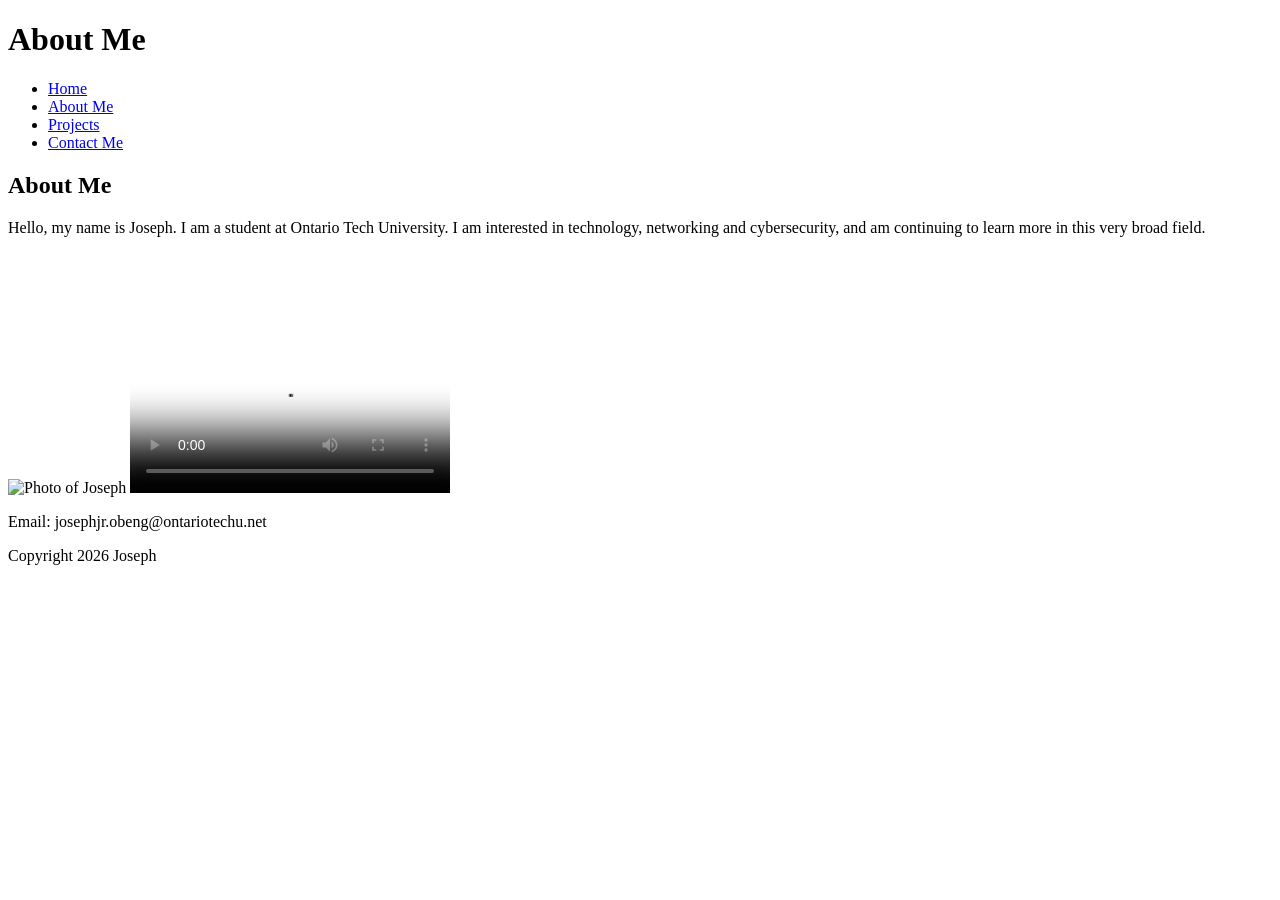
==== about.html @ 76a2095e "Updated my website" ====
<!DOCTYPE html>
<html lang="en">

<head>
    <meta charset="UTF-8">
    <meta name="viewport" content="width=device-width, initial-scale=1.0">
    <title>About Me</title>
</head>

<body>

    <div id="wrapper">

        <header>
            <h1>About Me</h1>

            <nav>
                <ul>
                    <li><a href="index.html">Home</a></li>
                    <li><a href="about.html">About Me</a></li>
                    <li><a href="projects.html">Projects</a></li>
                    <li><a href="contact.html">Contact Me</a></li>
                </ul>
            </nav>

        </header>
        <article>  
            <h2>About Me</h2>
            <p> Hello, my name is Joseph. I am a student at Ontario Tech University. I am interested in technology, networking and cybersecurity, and am continuing to learn more in this very broad field. 
            </p>    
            <img src="images/myimage.png" alt="Photo of Joseph"> 
            <!-- Your video -->
            <video width="320" height="240" controls poster="images/myimage.png">
             <source src="video/myvideo.mp4" type="video/mp4">
             Your browser does not support the video tag.
            </video>
        </article>

        <footer>
          <p>Email: josephjr.obeng@ontariotechu.net</p>
          <p>Copyright 2026 Joseph</p>
        </footer>

    </div>

</body>

</html>
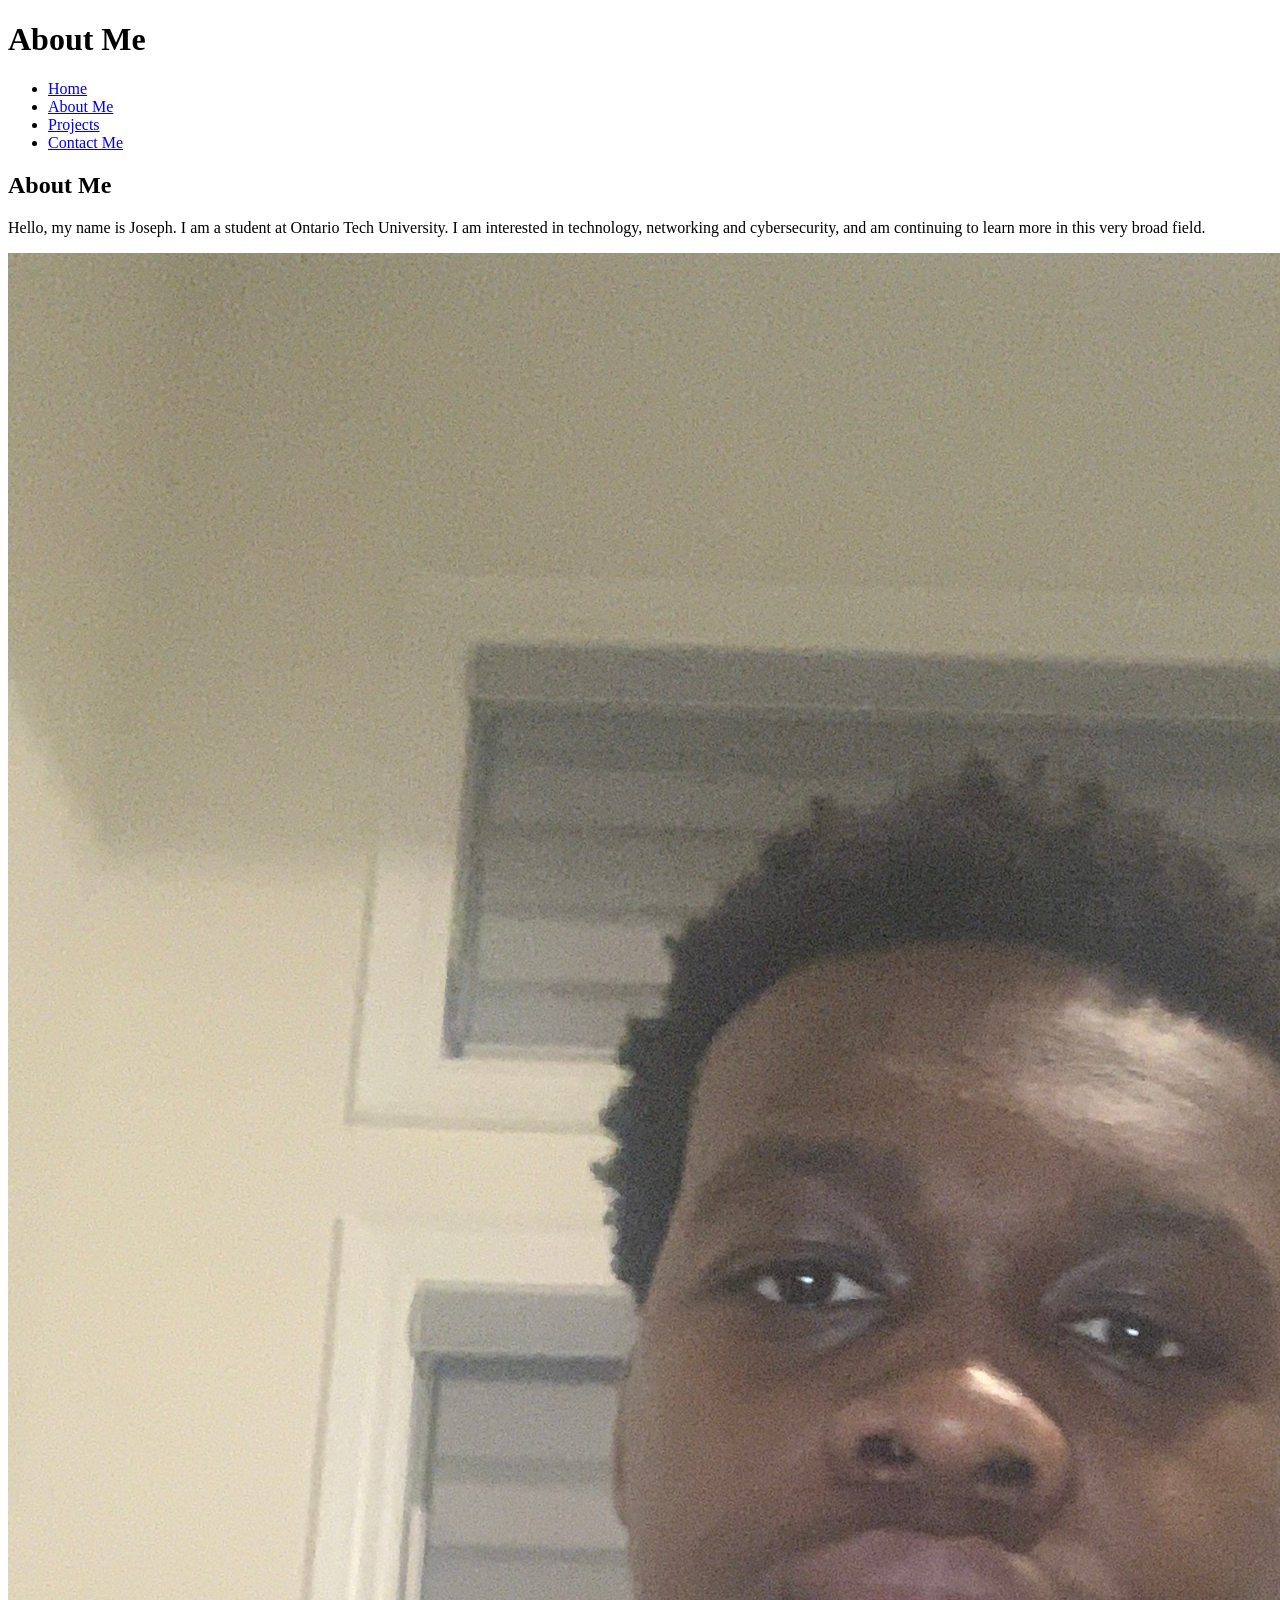
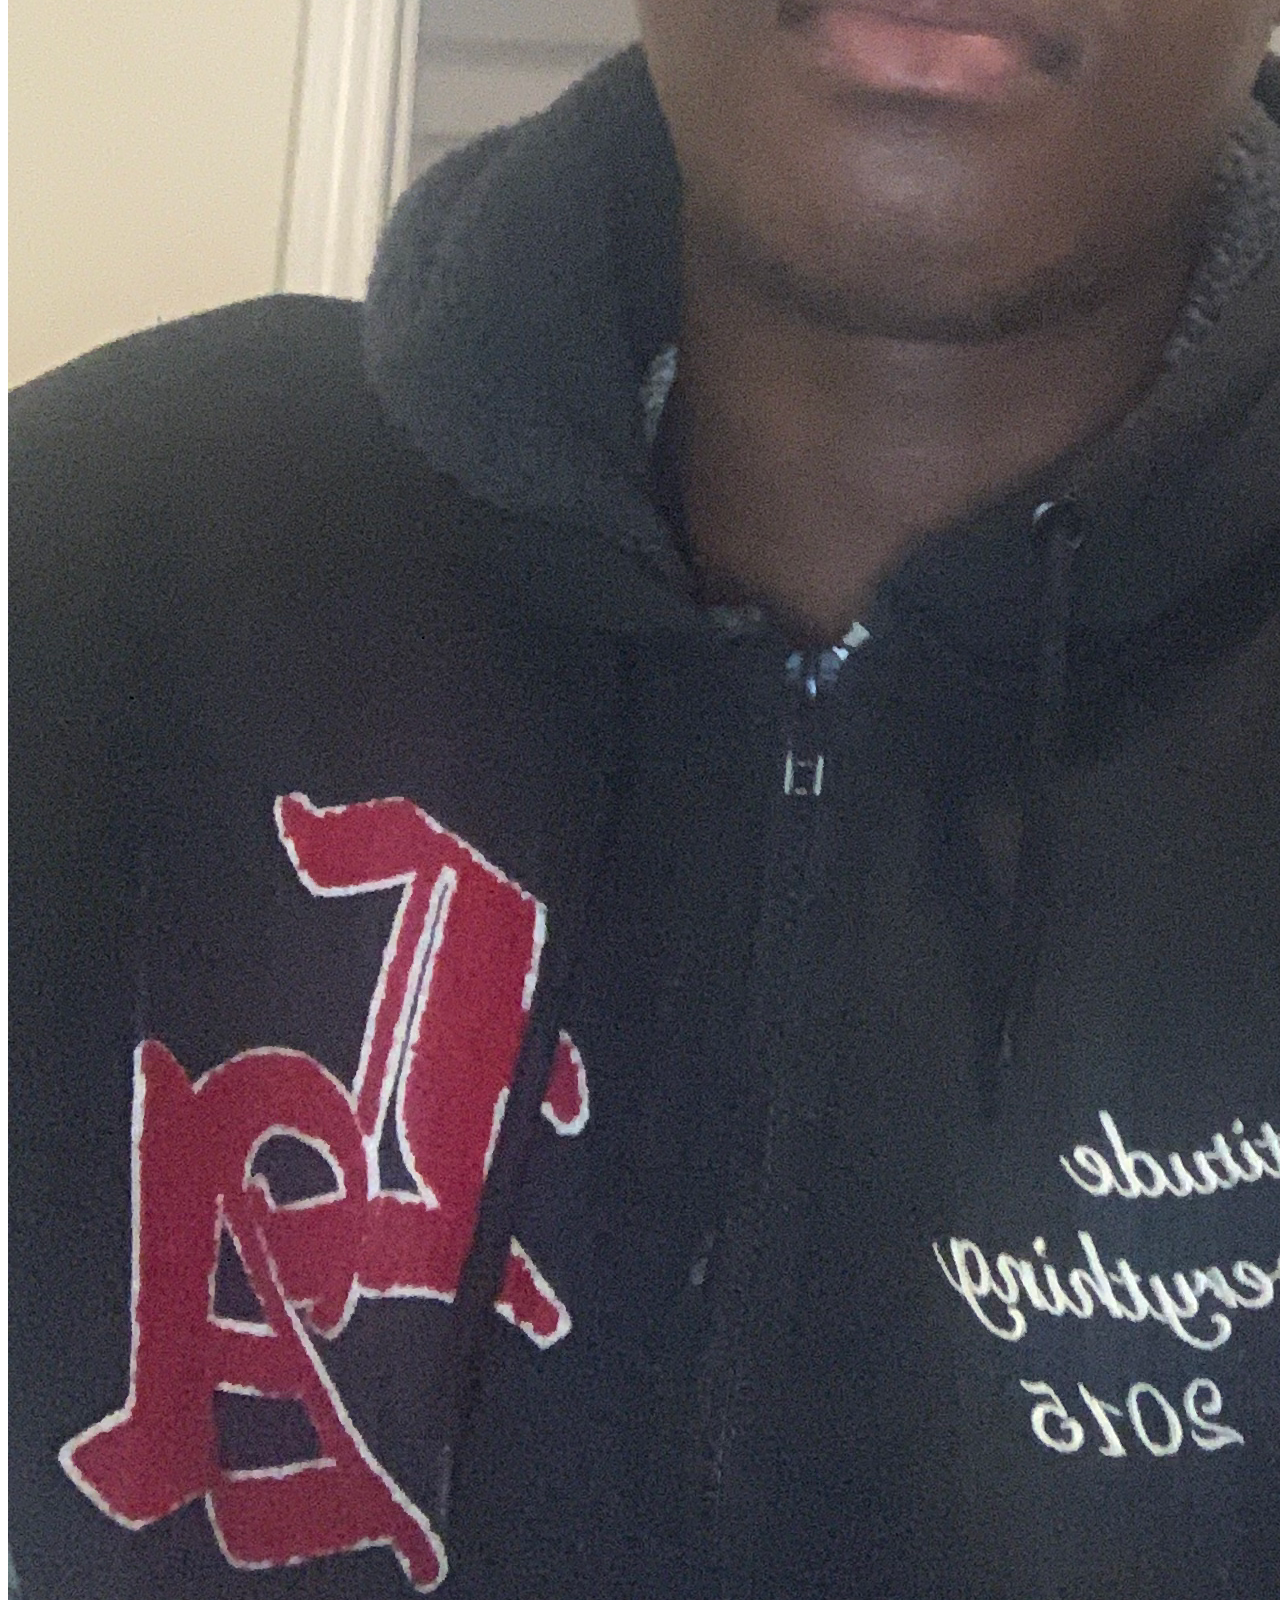
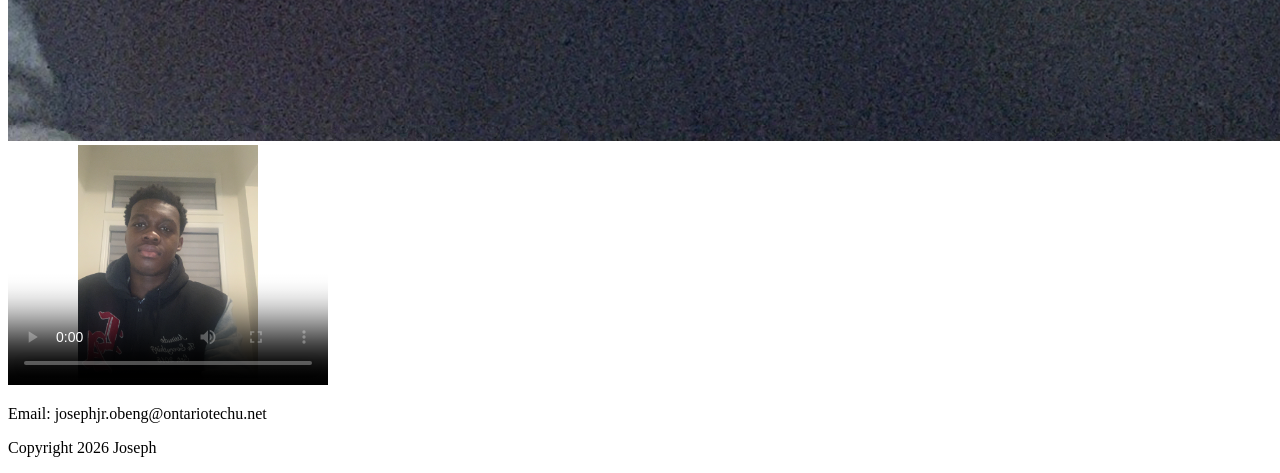
==== commit e1671f84: "uodated project and added contact and project" ====
--- a/about.html
+++ b/about.html
@@ -18,7 +18,7 @@
                 <ul>
                     <li><a href="index.html">Home</a></li>
                     <li><a href="about.html">About Me</a></li>
-                    <li><a href="projects.html">Projects</a></li>
+                    <li><a href="project.html">Projects</a></li>
                     <li><a href="contact.html">Contact Me</a></li>
                 </ul>
             </nav>
@@ -28,10 +28,10 @@
             <h2>About Me</h2>
             <p> Hello, my name is Joseph. I am a student at Ontario Tech University. I am interested in technology, networking and cybersecurity, and am continuing to learn more in this very broad field. 
             </p>    
-            <img src="images/myimage.png" alt="Photo of Joseph"> 
+            <img src="images/my image.png" alt="Photo of Joseph"> 
             <!-- Your video -->
-            <video width="320" height="240" controls poster="images/myimage.png">
-             <source src="video/myvideo.mp4" type="video/mp4">
+            <video width="320" height="240" controls poster="images/my image.png">
+             <source src="videos/myvideo.mp4" type="videos/mp4">
              Your browser does not support the video tag.
             </video>
         </article>
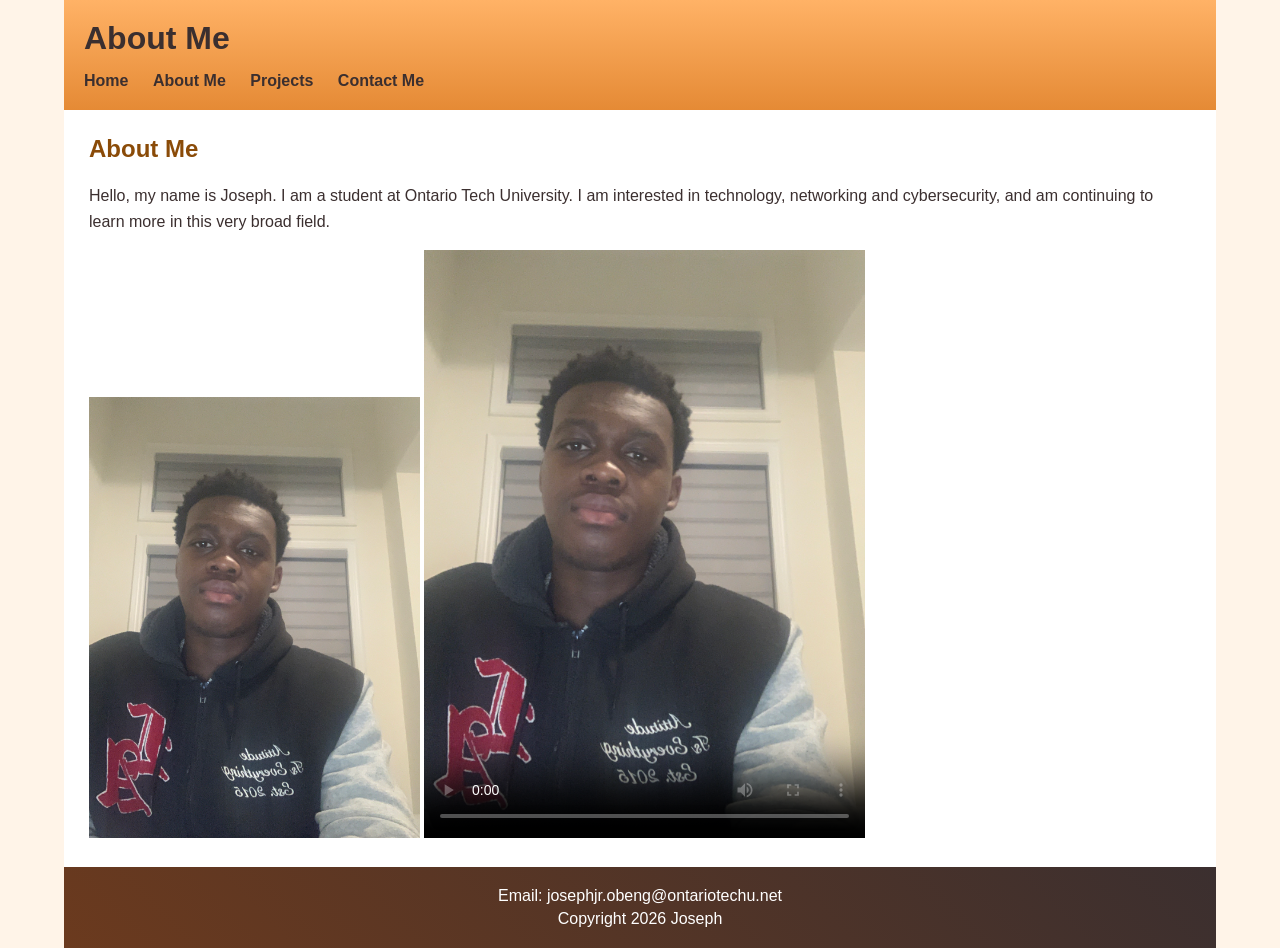
==== commit 940f4601: "Complete desktop styling and portfolio content" ====
--- a/about.html
+++ b/about.html
@@ -4,6 +4,15 @@
 <head>
     <meta charset="UTF-8">
     <meta name="viewport" content="width=device-width, initial-scale=1.0">
+    <!-- Full-size laptop/desktop style sheet -->
+<link href="full.css" rel="stylesheet" type="text/css" media="only screen and (min-width:961px)">
+
+<!-- Tablet style sheet -->
+<link href="tablet.css" rel="stylesheet" type="text/css" media="only screen and (min-width:481px) and (max-width:960px)">
+
+<!-- Phone style sheet -->
+<link href="phone.css" rel="stylesheet" type="text/css" media="only screen and (max-width:480px)">
+
     <title>About Me</title>
 </head>
 
@@ -28,10 +37,10 @@
             <h2>About Me</h2>
             <p> Hello, my name is Joseph. I am a student at Ontario Tech University. I am interested in technology, networking and cybersecurity, and am continuing to learn more in this very broad field. 
             </p>    
-            <img src="images/my image.png" alt="Photo of Joseph"> 
+            <img src="images/myimage.png" alt="Photo of Joseph"> 
             <!-- Your video -->
-            <video width="320" height="240" controls poster="images/my image.png">
-             <source src="videos/myvideo.mp4" type="videos/mp4">
+            <video width="320" height="240" controls poster="images/myimage.png">
+             <source src="videos/video1.mp4" type="video/mp4">
              Your browser does not support the video tag.
             </video>
         </article>
--- a/full.css
+++ b/full.css
@@ -0,0 +1,105 @@
+@charset "UTF-8";
+
+body {
+    font-family: Verdana, Geneva, Arial, sans-serif;
+    margin: 0px;
+    padding: 0px;
+    background-color: #FFF4E8;
+    color: #3B2F2F;
+}
+
+#wrapper {
+    width: 90%;
+    margin-left: auto;
+    margin-right: auto;
+}
+
+header {
+    background: linear-gradient(#FFB266, #E58A35);
+    color: #3B2F2F;
+    padding: 20px;
+}
+
+header h1 {
+    margin: 0px;
+}
+
+nav ul {
+    list-style-type: none;
+    margin: 15px 0px 0px 0px;
+    padding: 0px;
+}
+
+nav li {
+    display: inline;
+    margin-right: 20px;
+}
+
+nav a {
+    color: #3B2F2F;
+    text-decoration: none;
+    font-weight: bold;
+}
+
+nav a:hover {
+    text-decoration: underline;
+}
+
+article {
+    background-color: white;
+    padding: 25px;
+    min-height: 400px;
+}
+
+article h2 {
+    color: #8A4B08;
+    margin-top: 0px;
+}
+
+article p {
+    line-height: 1.6;
+}
+
+footer {
+    background: linear-gradient(45deg, #6B3A1E, #3B2F2F);
+    color: white;
+    text-align: center;
+    padding: 15px;
+}
+
+footer p {
+    margin: 5px;
+}
+
+article img {
+    width: 30%;
+    height: auto;
+}
+
+article video {
+    width: 40%;
+    height: auto;
+}
+
+form {
+    width: 60%;
+}
+
+label {
+    display: block;
+    margin-top: 15px;
+    margin-bottom: 5px;
+    font-weight: bold;
+}
+
+input,
+textarea {
+    width: 100%;
+    padding: 8px;
+}
+
+input[type="submit"] {
+    width: auto;
+    margin-top: 15px;
+    padding: 10px 20px;
+}
